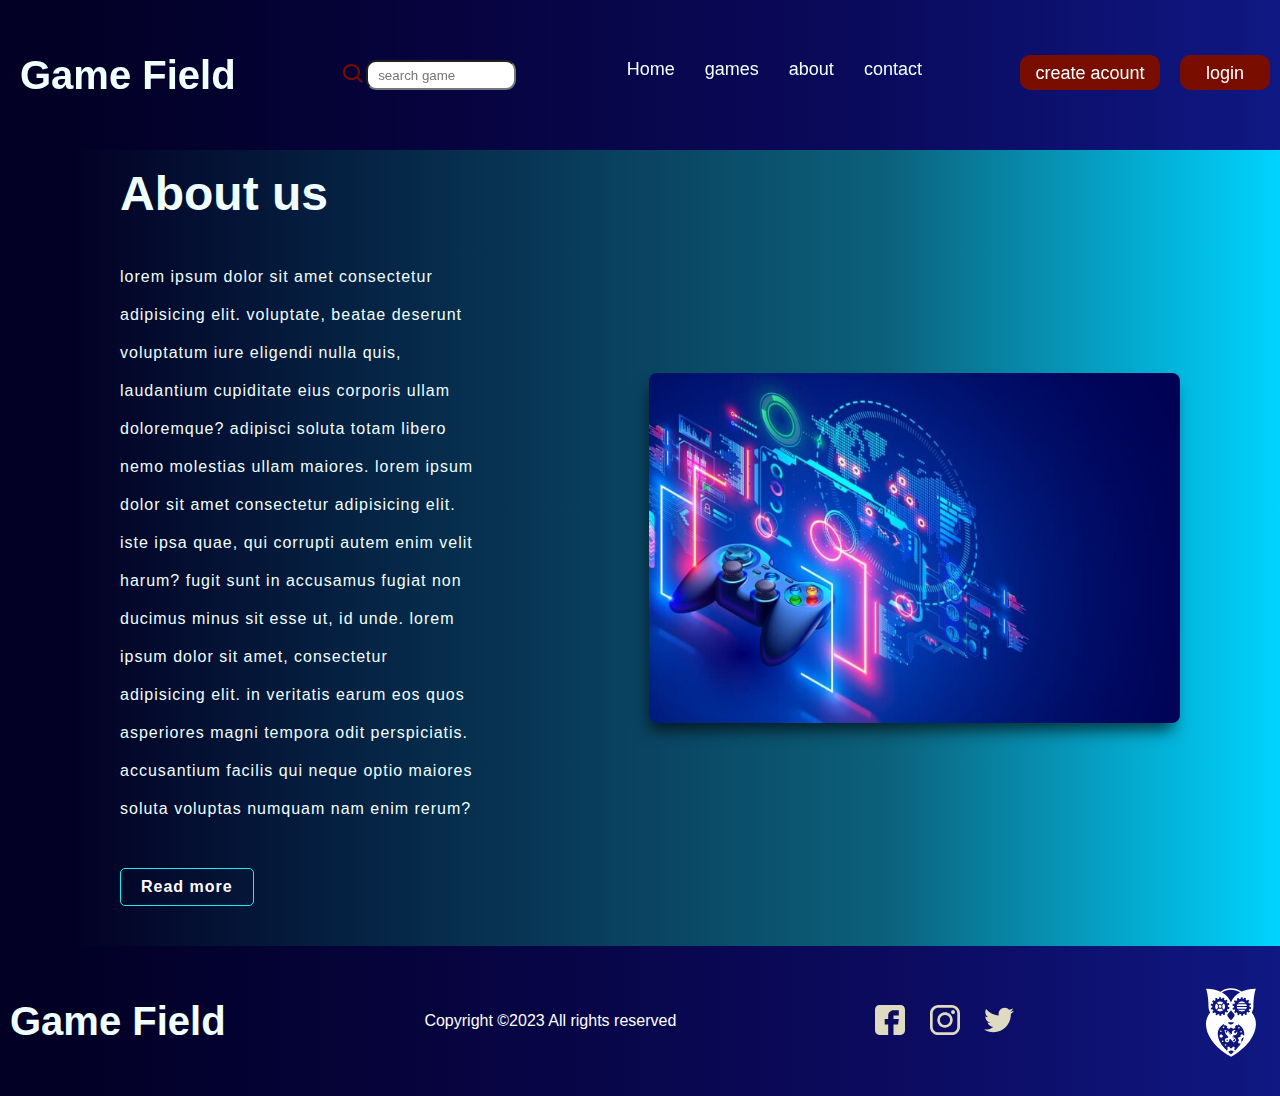
==== about.html @ c228cc86 "end" ====
<!DOCTYPE html>
<html lang="en">
  <head>
    <meta charset="UTF-8" />
    <meta http-equiv="X-UA-Compatible" content="IE=edge" />
    <meta name="viewport" content="width=device-width, initial-scale=1.0" />
    <title>Game Field</title>
    <link rel="stylesheet" href="css/reset.css" />
    <link rel="stylesheet" href="css/style.css" />
    <link rel="stylesheet" href="css/response.css" />
    <link
      href="https://unpkg.com/boxicons@2.1.4/css/boxicons.min.css"
      rel="stylesheet"
    />
  </head>
  <body>
    <header>
      <div class="container">
        <div class="logoflex">
          <a href="index.html" class="logo">Game Field</a>
        </div>

        <div class="searchbox">
          <a href="#"> <i class="bx bx-search searchicon"></i></a>
          <input class="input" type="text" placeholder="search game" />
        </div>

        <nav>
          <ul>
            <a href="index.html"> <li>Home</li> </a>
            <a href="#games"> <li>games</li> </a>
            <a href="about.html"> <li>about</li> </a>
            <a href="contact.html"> <li>contact</li> </a>
          </ul>
        </nav>
        <div class="header-loginflex">
          <a href="createacount.html">
            <div class="create-acount">create acount</div>
          </a>

          <a href="login.html"> <div class="login">login</div></a>
        </div>

        <div class="hamburger">
          <i class="fa fa-bars burger-menu" style="font-size: 30px"></i>
        </div>
      </div>
    </header>

    <section>
      <div class="about">
        <div class="contentbx">
          <h2>About us</h2>
          <p>
            Lorem ipsum dolor sit amet consectetur adipisicing elit. Voluptate,
            beatae deserunt voluptatum iure eligendi nulla quis, laudantium
            cupiditate eius corporis ullam doloremque? Adipisci soluta totam
            libero nemo molestias ullam maiores. Lorem ipsum dolor sit amet
            consectetur adipisicing elit. Iste ipsa quae, qui corrupti autem
            enim velit harum? Fugit sunt in accusamus fugiat non ducimus minus
            sit esse ut, id unde. Lorem ipsum dolor sit amet, consectetur
            adipisicing elit. In veritatis earum eos quos asperiores magni
            tempora odit perspiciatis. Accusantium facilis qui neque optio
            maiores soluta voluptas numquam nam enim rerum?
          </p>
          <a href="#"> Read more</a>
        </div>

        <div class="about-image"></div>
      </div>
    </section>

    <footer>
      <div class="footer-content">
        <div class="ftr-flex">
          <a href="#" class="logo">Game Field</a>

          <p class="logo-p">Copyright ©2023 All rights reserved</p>

          <div class="logoflex">
            <div class="logofleximage">
              <a href="https://www.facebook.com/" target="_blank">
                <img
                  src="images/logo/fb.svg"
                  alt="facebook"
                  width="30px"
                  height="30px"
                />
              </a>
              <a href="https://www.instagram.com/" target="_blank">
                <img
                  src="images/logo/instagram.svg"
                  alt="instagram"
                  width="30px"
                  height="30px"
              /></a>
              <a href="https://twitter.com/?lang=en" target="_blank">
                <img
                  src="images/logo/twitter.svg"
                  alt="twitter"
                  width="30px"
                  height="30px"
              /></a>
            </div>
          </div>
        </div>
        <div class="geolab"></div>
      </div>
    </footer>
  </body>
</html>
---- css/style.css ----
@import url("https://fonts.googleapis.com/css2?family=Roboto:ital,wght@0,400;0,500;0,700;1,400;1,500&display=swap");

@import url("https://free.bboxtype.com/embedfonts/?family=FiraGO:500");

body {
  font-family: "FiraGO", sans-serif;

  background: rgb(2, 0, 36);
  background: linear-gradient(
    90deg,
    rgba(2, 0, 36, 1) 5%,
    rgba(9, 94, 121, 0.989233193277311) 69%,
    rgba(0, 212, 255, 1) 100%
  );
}

header {
  position: fixed;
  top: 0;
  left: 0;
  width: 100%;
  padding: 7px 10px;
  display: flex;
  justify-content: space-between;
  align-items: center;
  transition: 0.5s;
  z-index: 1000;
  background: rgb(2, 0, 36);
  background: linear-gradient(
    90deg,
    rgba(2, 0, 36, 1) 3%,
    rgba(16, 9, 121, 0.9248074229691877) 100%,
    rgba(0, 9, 255, 1) 100%
  );
  min-height: 150px;
}

.container {
  max-width: 1280px;
  width: 100%;
  margin: 0 auto;
  display: flex;
  justify-content: space-between;
}

.logo {
  position: relative;
  font-size: 40px;
  text-decoration: none;
  font-weight: 700;
  color: #fff;
  margin: 10px;
  color: azure;
}

ul {
  display: flex;
  justify-content: center;
  align-items: center;
}

li {
  margin: 15px;
  font-size: 18px;
  text-decoration: none;
  color: azure;
}

.form-login {
  display: flex;
  flex-direction: column;
  row-gap: 10px;
}

.header-loginflex {
  display: flex;
  flex-direction: row;
  column-gap: 20px;
}
.login {
  width: 90px;
  height: 35px;
  display: flex;
  justify-content: center;
  align-items: center;
  color: #fff;
  font-size: 18px;
  border: 1px solid;
  background-color: #790d00;
  border-radius: 10px;
  margin-top: 10px;
  transition: ease-in-out 1s;
  border: none;
}

.login:hover {
  background-color: red;
  transition-delay: 0.1s;
}

.create-acount {
  width: 140px;
  height: 35px;
  display: flex;
  justify-content: center;
  align-items: center;
  color: #fff;
  font-size: 18px;
  border: 1px solid;
  background-color: #790d00;
  border-radius: 10px;
  margin-top: 10px;
  transition: ease-in-out 1s;
  border: none;
}

.create-acount a {
  color: azure;
}

.create-acount:hover {
  background-color: red;
  transition-delay: 0.1s;
}

.input {
  width: 150px;
  height: 30px;
  padding: 10px;
  border-radius: 10px;
}

.searchbox {
  width: 200px;
  height: 40px;
  margin-top: 10px;
  display: flex;

  align-items: center;
  justify-content: center;
}

.searchicon {
  font-size: 25px;
  color: #790d00;
  transition: ease-in-out 1s;
}

.searchicon:hover {
  transition-delay: 0.1s;
  color: red;
}

.form-login {
  margin-top: -10px;
}

.fa-bars {
  color: #fff;
  display: none;
}

.hamburger {
  display: flex;
  display: none;
  align-items: center;
}

/*  banner */

.main-banner {
  display: flex;
  justify-content: space-around;
}

#banner {
  max-width: 1280px;
  width: 100%;
  margin: 0 auto;
  margin-top: 300px;
}

.main {
  display: flex;
  flex-direction: column;
  row-gap: 80px;
}
.main-h1 {
  font-size: 30px;
  color: azure;
  font-weight: 700;
}

.main-p {
  color: azure;
  font-size: 22px;
  font-weight: 500;
  width: 500px;
  min-height: 300px;
  text-align: left;
  letter-spacing: 1px;
  line-height: 38px;
}

.main-h3 {
  border: 2px solid #fff;
  color: azure;
  width: 100px;
  height: 40px;
  padding: 10px;
  border-radius: 7px;
  transition: ease-in-out 1s;
  text-align: center;
  background-color: #790d00;
  border: none;
  cursor: pointer;
}

.main-h3:hover {
  width: 110px;
  height: 40px;
  font-size: 18px;
  transition-delay: 0.1s;
  text-align: center;
  background-color: red;
}

.banner-image {
  background-image: url(../images/banner/days.png);
  background-position: center;
  background-size: 400px 600px;
  background-repeat: no-repeat;
  width: 450px;
  height: 600px;
  /* border-radius: 10px;
  box-shadow: -9px 2px 17px -1px rgba(0, 0, 0, 0.48);
  -webkit-box-shadow: -9px 2px 17px -1px rgba(0, 0, 0, 0.48);
  -moz-box-shadow: -9px 2px 17px -1px rgba(0, 0, 0, 0.48); */
}

/*  popular games */

.game-headding {
  font-size: 20px;
}

/* .card-image1 {
  width: 300px;
  height: 400px;
} */

.games {
  display: table;
  padding: 0px 100px;
  width: 100%;
  min-height: 10vh;
  justify-content: center;
  align-items: center;
  flex-direction: column;
  margin: 40px auto;
}

.games .popular-games {
  color: azure;
  margin-bottom: 20px;
  font-size: 30px;
}

.games .card-box {
  /* width: 100%; */
  min-height: 100%;
  display: flex;
  /* justify-content: center; */
  /* align-items: center; */
  float: left;
}

.games .card-box .card {
  width: 280px;
  border-radius: 10px;
  margin: 20px 40px;
  background-color: #1b2141;
  overflow: hidden;
}

.games .card-box .card .card-image1 {
  width: 100%;
  height: 250px;
  object-fit: cover;
}

.games .card-box .card .content {
  padding: 10px;
}

.games .card-box .card .content h4 {
  color: #fff;
  margin: 15px 0px;
}

.games .card-box .card .progress-line {
  position: relative;
  height: 10px;
  width: 100%;
  margin-bottom: 15px;
  border-radius: 10px;
  background: #35407e;
  transform: scaleX(0);
  transform-origin: left;
  animation: animate 1s cubic-bezier(1, 0, 0.5, 1) forwards;
}

.games .card-box .card .progress-line span {
  position: absolute;
  height: 100%;
  width: 80%;
  border-radius: 10px;
  background: #1aeeef;
  box-shadow: 0 0 10px #1aeeef;
  transform: scaleX(0);
  transform-origin: left;
  animation: animate 1s cubic-bezier(1, 0, 0.5, 1) forwards;
}

@keyframes animate {
  100% {
    transform: scaleX(1);
  }
}

.games .card-box .card .info {
  border-top: 2px solid #35407e;
  padding: 5px;
  display: flex;
  justify-content: space-between;
  align-items: center;
}

.games .card-box .card .info p {
  font-size: 1em;
  color: #fff;
}

.games .card-box .card .info p span {
  color: #1aeeef;
}

.games .card-box .card .info a {
  display: inline-block;
  padding: 10px 20px;
  margin: 20px 0;
  border: 1px solid #1aeeef;
  text-decoration: none;
  font-weight: 700;
  border-radius: 5px;
  color: #fff;
  letter-spacing: 1px;
}

.info a:hover {
  background: #1aeeef;
  border: none;
  color: #050e2d;
  box-shadow: 0 0 10px #1aeeef;
}

.show-more {
  border: 2px solid #fff;
  color: #fff;
  width: 120px;
  height: 40px;
  padding: 10px;
  border-radius: 7px;
  transition: ease-in-out 1s;
  text-align: center;
  background-color: #790d00;
  border: none;
  margin-bottom: 100px;
  margin-left: 100px;
  cursor: pointer;
}

.show-more:hover {
  width: 130px;
  height: 40px;
  font-size: 16px;
  transition-delay: 0.1s;
  text-align: center;
  background-color: red;
}

.more-flex {
  display: flex;
  justify-content: center;
}

/*  card images */

.card-image1 {
  background-image: url(../images/god\ of\ war.jpg);
  background-position: center;
  background-size: cover;
  background-repeat: no-repeat;
  max-width: 280px;
  min-height: 300px;
}

.card-image2 {
  background-image: url(../images/assassins\ creed.webp);
  background-position: top;
  background-size: 100%;
  background-repeat: no-repeat;
  max-width: 280px;
  min-height: 300px;
}

.card-image3 {
  background-image: url(../images/gta5.png);
  background-position: bottom;
  background-size: 100%;
  background-repeat: no-repeat;
  max-width: 280px;
  min-height: 300px;
}

.card-image4 {
  background-image: url(../images/days\ \ gone.jpg);
  background-position: center;
  background-size: cover;
  background-repeat: no-repeat;
  max-width: 280px;
  min-height: 300px;
}

.card-image5 {
  background-image: url(../images/last\ of\ us.jpg);
  background-position: top;
  background-size: cover;
  background-repeat: no-repeat;
  max-width: 280px;
  min-height: 300px;
}

.card-image6 {
  background-image: url(../images/warzone.jpg);
  background-position: top;
  background-size: 100%;
  background-repeat: no-repeat;
  max-width: 280px;
  min-height: 300px;
}

/* footer */

footer {
  background: rgb(2, 0, 36);
  background: linear-gradient(
    90deg,
    rgba(2, 0, 36, 1) 3%,
    rgba(16, 9, 121, 0.9248074229691877) 100%,
    rgba(0, 9, 255, 1) 100%
  );
  min-height: 150px;
  display: flex;
}

.footer-content {
  max-width: 1280px;
  width: 100%;
  margin: 0 auto;
  display: flex;
  align-items: center;
  justify-content: space-between;
}

.logo-p {
  color: #fff;
}

.logofleximage {
  border-radius: 2px;
}
.logoflex {
  display: flex;
}

.geolab {
  background-image: url(../images/logo/geolabwhite.svg);
  background-size: 80px 140px;
  background-position: center;
  background-repeat: no-repeat;
  width: 100px;
  height: 130px;
}

.ftr-flex {
  width: 80%;
  display: flex;
  justify-content: space-between;
  align-items: center;
}

.logoflex .logofleximage a {
  margin-right: 10px;
  margin-left: 10px;
}

/* about page */

.about {
  max-width: 1280px;
  width: 100%;
  margin: 0 auto;
  min-height: 75vh;
  padding: 0px 100px;
  display: flex;
  justify-content: space-around;
  align-items: center;
  margin-top: 150px;
  column-gap: 150px;
}

.about .contentbx {
  width: 50%;
  margin: 20px;
}

.about .contentbx h2 {
  font-size: 3em;
  font-weight: 700;
  color: azure;
  margin-bottom: 40px;
}

.about .contentbx p {
  max-width: 600px;
  text-align: justify;
  color: azure;
  letter-spacing: 1px;
  line-height: 38px;
  text-align: start;
  text-transform: lowercase;
  margin-bottom: 20px;
}

.about .contentbx a {
  display: inline-block;
  padding: 10px 20px;
  margin: 20px 0;
  border: 1px solid #1aeeef;
  text-decoration: none;
  font-weight: 700;
  border-radius: 5px;
  color: #fff;
  letter-spacing: 1px;
}

.about .contentbx a:hover {
  background: #1aeeef;
  border: none;
  color: #050e2d;
  box-shadow: 0 0 10px #1aeeef;
}

.about-image {
  background-image: url(../images/banner/gaming.jpg);
  background-position: center;
  background-size: cover;
  background-repeat: no-repeat;
  width: 800px;
  height: 350px;
  border-radius: 8px;
  box-shadow: -3px 11px 16px -4px rgba(0, 0, 0, 0.66);
  -webkit-box-shadow: -3px 11px 16px -4px rgba(0, 0, 0, 0.66);
  -moz-box-shadow: -3px 11px 16px -4px rgba(0, 0, 0, 0.66);
}

/*  contact */

.main-form {
  max-width: 1280px;
  width: 100%;
  margin: 0 auto;
  min-height: 700px;
  display: flex;
  justify-content: center;
  align-items: center;
  margin-top: 200px;
  margin-bottom: 100px;
}

.form-box {
  width: 400px;
  height: 400px;

  display: flex;
  flex-direction: column;
  align-items: center;
  row-gap: 30px;
  padding-top: 60px;
  background-color: #fff;
  border-radius: 20px;
  box-shadow: -2px 10px 9px -1px rgba(0, 0, 0, 0.85);
  -webkit-box-shadow: -2px 10px 9px -1px rgba(0, 0, 0, 0.85);
  -moz-box-shadow: -2px 10px 9px -1px rgba(0, 0, 0, 0.85);
}

.contact-flex {
  display: flex;
  flex-direction: column;
  row-gap: 30px;
  justify-content: center;
  align-items: center;
}

.form-box p {
  font-size: 30px;
  color: black;
  font-weight: 700;
}

.contact-name {
  width: 300px;
  height: 30px;
  padding: 10px;
  border-radius: 7px;
  border-color: #1aeeef;
}

.contact-email {
  width: 300px;
  height: 30px;
  padding: 10px;
  border-radius: 7px;
  border-color: #1aeeef;
}

.contact-massage {
  width: 300px;
  height: 50x;
  padding: 10px;
  border-radius: 7px;
  border-color: #1aeeef;
}

.send-massage {
  border: 1px solid #790d00;
  height: 40px;
  width: 150px;
  text-align: center;
  padding-top: 10px;
  color: azure;
  background-color: #790d00;
  transition: ease-in-out 1s;
  border-radius: 5px;
  box-shadow: 0px 6px 13px 0px rgba(0, 0, 0, 0.87);
  -webkit-box-shadow: 0px 6px 13px 0px rgba(0, 0, 0, 0.87);
  -moz-box-shadow: 0px 6px 13px 0px rgba(0, 0, 0, 0.87);
  cursor: pointer;
}

.send-massage:hover {
  transition-delay: 0.1s;
  background-color: red;
}

/*  create acount */

.create-form {
  max-width: 1280px;
  width: 100%;
  margin: 0 auto;
  min-height: 700px;
  display: flex;
  justify-content: center;
  align-items: center;
  margin-top: 200px;
  margin-bottom: 100px;
}

.create-box {
  width: 400px;
  height: 600px;
  border: 1px solid;

  display: flex;
  flex-direction: column;
  align-items: center;
  row-gap: 30px;
  padding-top: 60px;
  background-color: #fff;
  border-radius: 20px;
  box-shadow: -2px 10px 9px -1px rgba(0, 0, 0, 0.85);
  -webkit-box-shadow: -2px 10px 9px -1px rgba(0, 0, 0, 0.85);
  -moz-box-shadow: -2px 10px 9px -1px rgba(0, 0, 0, 0.85);
  border: none;
}

.create-flex {
  display: flex;
  flex-direction: column;
  row-gap: 30px;
  justify-content: center;
  align-items: center;
}

.create-box p {
  font-size: 30px;
  color: black;
  font-weight: 700;
}

.create-name {
  width: 300px;
  height: 40px;
  padding: 10px;
  border-radius: 7px;
  border-color: #1aeeef;
}

.creat-password {
  width: 300px;
  height: 40px;
  padding: 10px;
  border-radius: 7px;
  border-color: #1aeeef;
}

.creat-reapetpasword {
  width: 300px;
  height: 40px;
  padding: 10px;
  border-radius: 7px;
  border-color: #1aeeef;
}

.create-email {
  width: 300px;
  height: 40px;
  padding: 10px;
  border-radius: 7px;
  border-color: #1aeeef;
}

.create-reenteremail {
  width: 300px;
  height: 40px;
  padding: 10px;
  border-radius: 7px;
  border-color: #1aeeef;
}

/* login */

.login-box {
  width: 400px;
  height: 350px;
  border: 1px solid;

  display: flex;
  flex-direction: column;
  align-items: center;
  row-gap: 30px;
  padding-top: 60px;
  background-color: #fff;
  border-radius: 20px;
  box-shadow: -2px 10px 9px -1px rgba(0, 0, 0, 0.85);
  -webkit-box-shadow: -2px 10px 9px -1px rgba(0, 0, 0, 0.85);
  -moz-box-shadow: -2px 10px 9px -1px rgba(0, 0, 0, 0.85);
  border: none;
}

.login-box p {
  font-size: 26px;
}

.login-form {
  max-width: 1280px;
  width: 100%;
  margin: 0 auto;
  min-height: 700px;
  display: flex;
  justify-content: center;
  align-items: center;
  margin-top: 100px;
  margin-bottom: 100px;
}
---- css/response.css ----
@media only screen and (max-width: 1045px) {
  /* header */
  .hamburger {
    display: block;
    display: flex;
    align-items: center;
    justify-content: end;
  }

  .container {
    display: flex;
    flex-direction: column;
    row-gap: 20px;
  }

  .logo {
    justify-content: center;
    align-items: center;
  }

  .header-loginflex {
    justify-content: center;
  }

  .logoflex {
    display: flex;
    justify-content: center;
  }

  /*   banner */

  .main-banner {
    display: flex;
    flex-direction: column-reverse;
    justify-content: center;
    align-items: center;
  }

  .banner-image {
    margin-top: 100px;
    margin-bottom: 40px;
  }

  .main {
    display: flex;
    justify-content: center;
    align-items: center;
  }

  .main-p {
    width: 400px;
    min-height: 300px;
  }

  /*  games */

  .games {
    display: flex;
  }

  .more-flex {
    display: flex;
  }

  /*  about page */

  .about .contentbx h2 {
    margin-top: 200px;
  }

  .about {
    display: flex;
    flex-direction: column;
  }

  .about-image {
    width: 500px;
    height: 300px;
    margin-bottom: 70px;
  }

  .about .contentbx a {
    align-items: center;
  }

  /*  create acount */

  .create-box {
    margin-top: 200px;
  }

  /* login */

  .login-box {
    margin-top: 200px;
  }
}
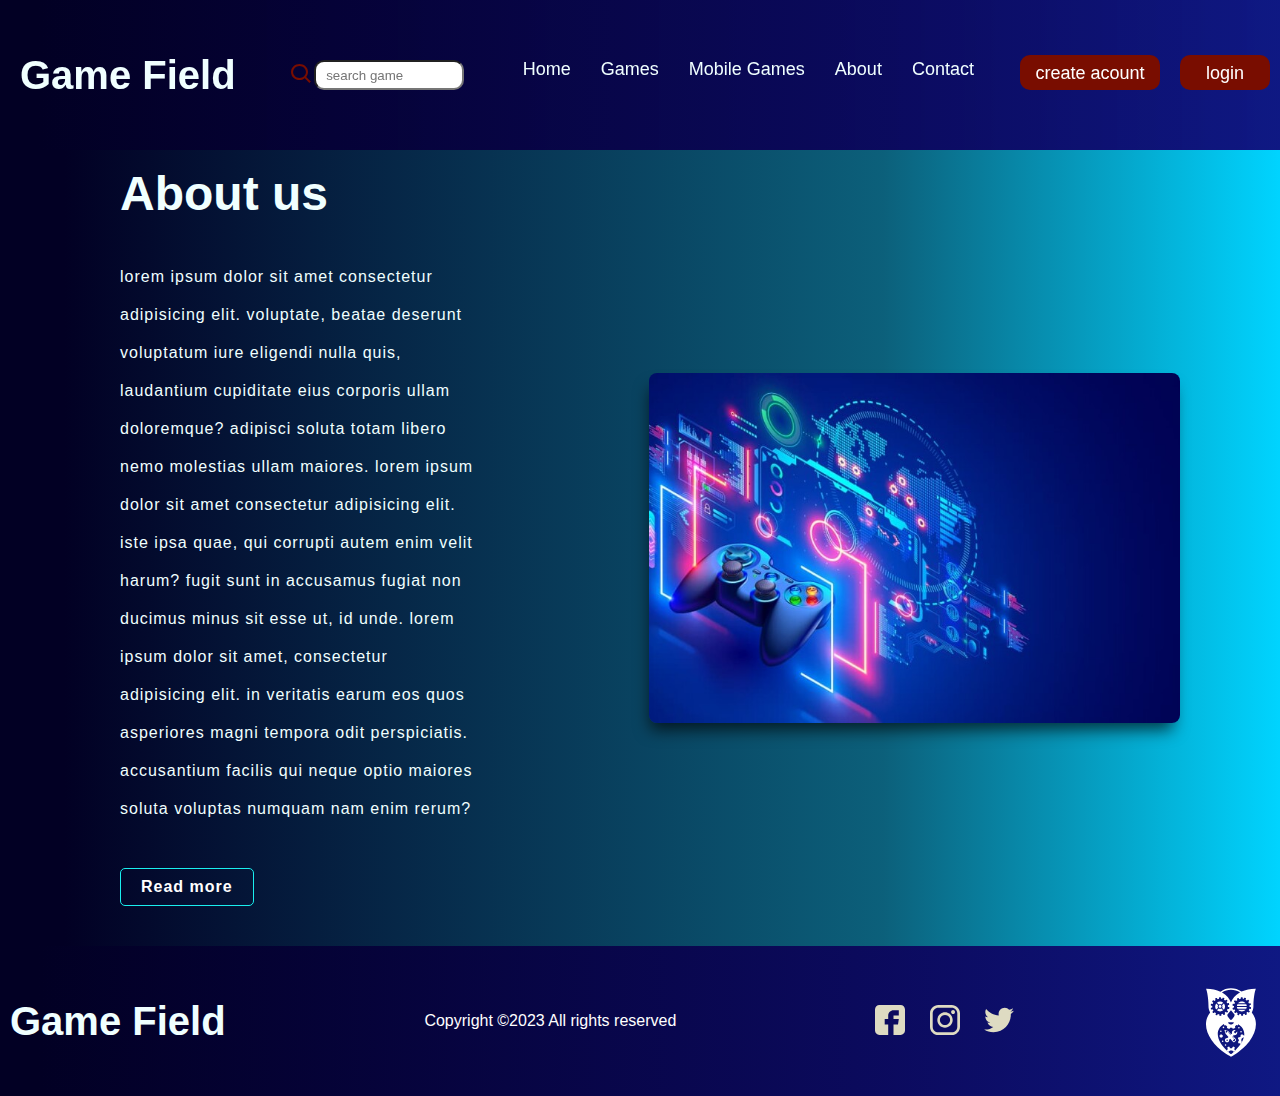
==== commit 3062ef05: "end project" ====
--- a/about.html
+++ b/about.html
@@ -28,9 +28,10 @@
         <nav>
           <ul>
             <a href="index.html"> <li>Home</li> </a>
-            <a href="#games"> <li>games</li> </a>
-            <a href="about.html"> <li>about</li> </a>
-            <a href="contact.html"> <li>contact</li> </a>
+            <a href="#games"> <li>Games</li> </a>
+            <a href="mobilegame.html"> <li>Mobile Games</li></a>
+            <a href="about.html"> <li>About</li> </a>
+            <a href="contact.html"> <li>Contact</li> </a>
           </ul>
         </nav>
         <div class="header-loginflex">
--- a/css/style.css
+++ b/css/style.css
@@ -450,6 +450,178 @@
   min-height: 300px;
 }
 
+/* mobile games  */
+
+.mobile-games {
+  display: table;
+  padding: 0px 100px;
+  width: 100%;
+  min-height: 10vh;
+  justify-content: center;
+  align-items: center;
+  flex-direction: column;
+  margin: 40px auto;
+  margin-top: 300px;
+}
+
+.mobile-games .mobile {
+  color: azure;
+  margin-bottom: 20px;
+  font-size: 30px;
+}
+
+.mobile-games .card-box {
+  /* width: 100%; */
+  min-height: 100%;
+  display: flex;
+  /* justify-content: center; */
+  /* align-items: center; */
+  float: left;
+}
+
+.mobile-games .card-box .card {
+  width: 280px;
+  border-radius: 10px;
+  margin: 20px 40px;
+  background-color: #1b2141;
+  overflow: hidden;
+}
+
+.mobile-games .card-box .card .card-image1 {
+  width: 100%;
+  height: 250px;
+  object-fit: cover;
+}
+
+.mobile-games .card-box .card .content {
+  padding: 10px;
+}
+
+.mobile-games .card-box .card .content h4 {
+  color: #fff;
+  margin: 15px 0px;
+}
+
+.mobile-games .card-box .card .progress-line {
+  position: relative;
+  height: 10px;
+  width: 100%;
+  margin-bottom: 15px;
+  border-radius: 10px;
+  background: #35407e;
+  transform: scaleX(0);
+  transform-origin: left;
+  animation: animate 1s cubic-bezier(1, 0, 0.5, 1) forwards;
+}
+
+.mobile-games .card-box .card .progress-line span {
+  position: absolute;
+  height: 100%;
+  width: 80%;
+  border-radius: 10px;
+  background: #1aeeef;
+  box-shadow: 0 0 10px #1aeeef;
+  transform: scaleX(0);
+  transform-origin: left;
+  animation: animate 1s cubic-bezier(1, 0, 0.5, 1) forwards;
+}
+
+@keyframes animate {
+  100% {
+    transform: scaleX(1);
+  }
+}
+
+.mobile-games .card-box .card .info {
+  border-top: 2px solid #35407e;
+  padding: 5px;
+  display: flex;
+  justify-content: space-between;
+  align-items: center;
+}
+
+.mobile-games .card-box .card .info p {
+  font-size: 1em;
+  color: #fff;
+}
+
+.mobile-games .card-box .card .info p span {
+  color: #1aeeef;
+}
+
+.mobile-games .card-box .card .info a {
+  display: inline-block;
+  padding: 10px 20px;
+  margin: 20px 0;
+  border: 1px solid #1aeeef;
+  text-decoration: none;
+  font-weight: 700;
+  border-radius: 5px;
+  color: #fff;
+  letter-spacing: 1px;
+}
+
+.info a:hover {
+  background: #1aeeef;
+  border: none;
+  color: #050e2d;
+  box-shadow: 0 0 10px #1aeeef;
+}
+
+.mobile-image1 {
+  background-image: url(../images/mobile/demon-slayer.jpg);
+  background-position: center;
+  background-size: cover;
+  background-repeat: no-repeat;
+  max-width: 280px;
+  min-height: 300px;
+}
+
+.mobile-image2 {
+  background-image: url(../images/mobile/pubg-mobile.jpg);
+  background-position: top;
+  background-size: 100%;
+  background-repeat: no-repeat;
+  max-width: 280px;
+  min-height: 300px;
+}
+
+.mobile-image3 {
+  background-image: url(../images/mobile/modern-warfare.webp);
+  background-position: center;
+  background-size: 85%;
+  background-repeat: no-repeat;
+  max-width: 280px;
+  min-height: 300px;
+}
+
+.mobile-image4 {
+  background-image: url(../images/mobile/fifa.png);
+  background-position: center;
+  background-size: cover;
+  background-repeat: no-repeat;
+  max-width: 280px;
+  min-height: 300px;
+}
+
+.mobile-image5 {
+  background-image: url(../images/mobile/one-peace.webp);
+  background-position: top;
+  background-size: 80%;
+  background-repeat: no-repeat;
+  max-width: 280px;
+  min-height: 300px;
+}
+
+.mobile-image6 {
+  background-image: url(../images/mobile/bleach.jpg);
+  background-position: top;
+  background-size: 90%;
+  background-repeat: no-repeat;
+  max-width: 280px;
+  min-height: 300px;
+}
+
 /* footer */
 
 footer {
--- a/css/response.css
+++ b/css/response.css
@@ -1,11 +1,5 @@
 @media only screen and (max-width: 1045px) {
   /* header */
-  .hamburger {
-    display: block;
-    display: flex;
-    align-items: center;
-    justify-content: end;
-  }
 
   .container {
     display: flex;
@@ -27,6 +21,14 @@
     justify-content: center;
   }
 
+  .searchbox {
+    margin: 0 auto;
+  }
+
+  .show-more {
+    margin: 0 auto;
+    margin-bottom: 100px;
+  }
   /*   banner */
 
   .main-banner {
@@ -94,4 +96,11 @@
   .login-box {
     margin-top: 200px;
   }
+
+  /*  mobile games */
+
+  .mobile-games {
+    display: flex;
+    margin-top: 400px;
+  }
 }
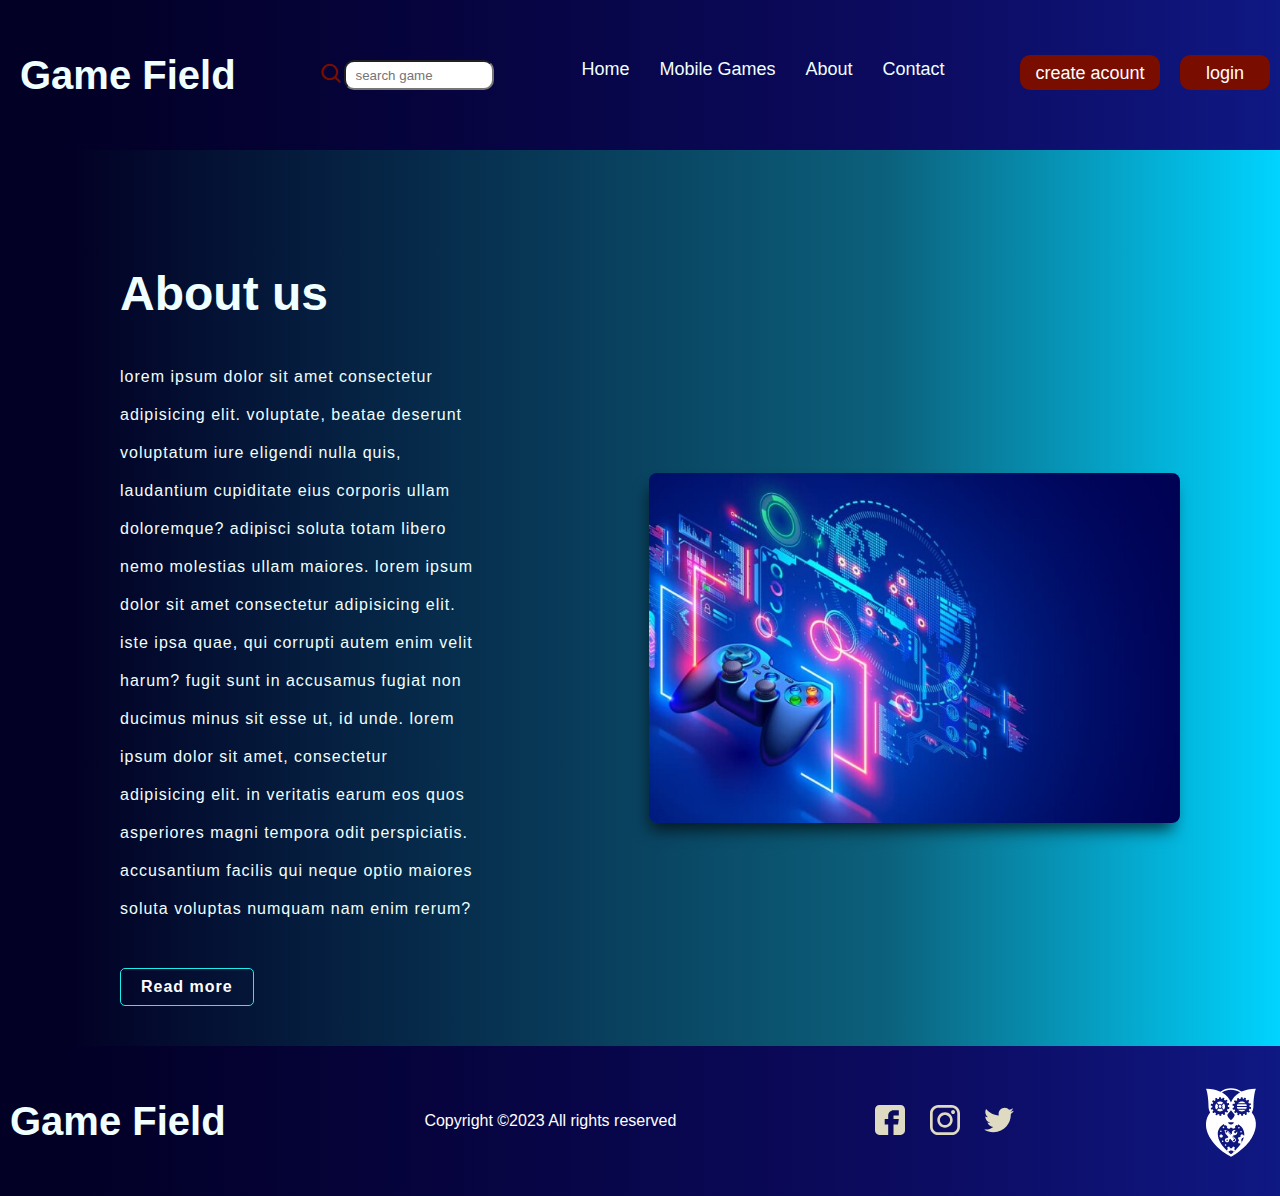
==== commit 7eda032f: "Update about.html" ====
--- a/about.html
+++ b/about.html
@@ -28,7 +28,6 @@
         <nav>
           <ul>
             <a href="index.html"> <li>Home</li> </a>
-            <a href="#games"> <li>Games</li> </a>
             <a href="mobilegame.html"> <li>Mobile Games</li></a>
             <a href="about.html"> <li>About</li> </a>
             <a href="contact.html"> <li>Contact</li> </a>
--- a/css/style.css
+++ b/css/style.css
@@ -15,7 +15,7 @@
 }
 
 header {
-  position: fixed;
+  /* position: fixed; */
   top: 0;
   left: 0;
   width: 100%;
@@ -177,7 +177,7 @@
   max-width: 1280px;
   width: 100%;
   margin: 0 auto;
-  margin-top: 300px;
+  margin-top: 100px;
 }
 
 .main {
@@ -461,7 +461,7 @@
   align-items: center;
   flex-direction: column;
   margin: 40px auto;
-  margin-top: 300px;
+  margin-top: 100px;
 }
 
 .mobile-games .mobile {
@@ -688,7 +688,7 @@
   display: flex;
   justify-content: space-around;
   align-items: center;
-  margin-top: 150px;
+  margin-top: 100px;
   column-gap: 150px;
 }
 
@@ -742,6 +742,7 @@
   width: 800px;
   height: 350px;
   border-radius: 8px;
+
   box-shadow: -3px 11px 16px -4px rgba(0, 0, 0, 0.66);
   -webkit-box-shadow: -3px 11px 16px -4px rgba(0, 0, 0, 0.66);
   -moz-box-shadow: -3px 11px 16px -4px rgba(0, 0, 0, 0.66);
@@ -757,7 +758,7 @@
   display: flex;
   justify-content: center;
   align-items: center;
-  margin-top: 200px;
+  /* margin-top: 100px; */
   margin-bottom: 100px;
 }
 
@@ -846,7 +847,7 @@
   display: flex;
   justify-content: center;
   align-items: center;
-  margin-top: 200px;
+  /* margin-top: 100px; */
   margin-bottom: 100px;
 }
 
@@ -890,7 +891,7 @@
   border-color: #1aeeef;
 }
 
-.creat-password {
+.password {
   width: 300px;
   height: 40px;
   padding: 10px;
@@ -954,6 +955,14 @@
   display: flex;
   justify-content: center;
   align-items: center;
-  margin-top: 100px;
+  /* margin-top: 100px; */
   margin-bottom: 100px;
 }
+
+.creat-password {
+  width: 300px;
+  height: 40px;
+  padding: 10px;
+  border-radius: 7px;
+  border-color: #1aeeef;
+}
--- a/css/response.css
+++ b/css/response.css
@@ -39,7 +39,6 @@
   }
 
   .banner-image {
-    margin-top: 100px;
     margin-bottom: 40px;
   }
 
@@ -50,7 +49,7 @@
   }
 
   .main-p {
-    width: 400px;
+    width: 300px;
     min-height: 300px;
   }
 
@@ -91,16 +90,33 @@
     margin-top: 200px;
   }
 
-  /* login */
-
-  .login-box {
-    margin-top: 200px;
-  }
-
   /*  mobile games */
 
   .mobile-games {
     display: flex;
-    margin-top: 400px;
+    margin-top: 100px;
   }
 }
+
+@media only screen and (max-width: 1045px) {
+  .about {
+    align-items: center;
+    flex-direction: column-reverse;
+  }
+
+  .about .contentbx h2 {
+    margin-top: 0px;
+  }
+}
+
+@media only screen and (max-width: 500px) {
+  .banner-image {
+    width: 400x;
+    min-height: 500px;
+  }
+
+  .about-image {
+    width: 450px;
+    height: 250px;
+  }
+}
